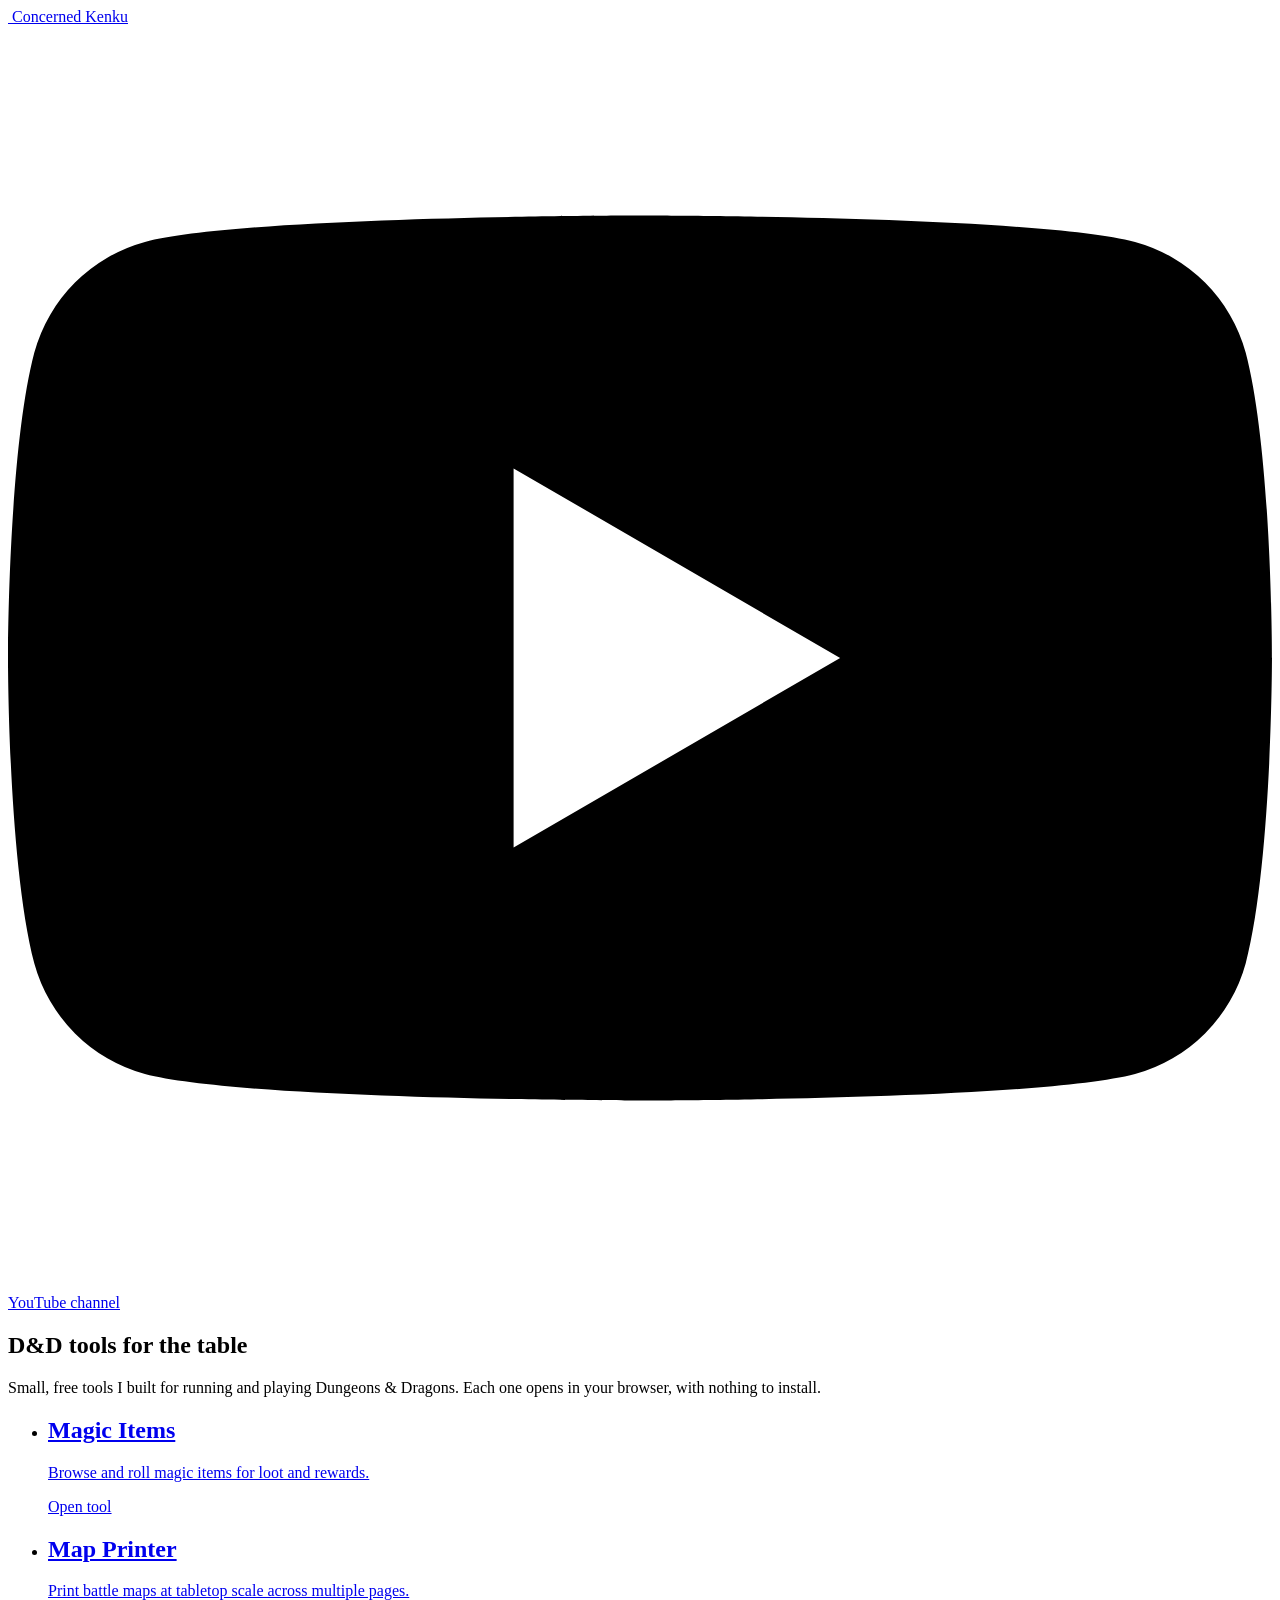
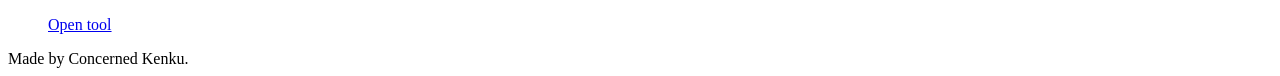
==== index.html @ 7067364f "Update index.html" ====
<!DOCTYPE html>
<html lang="en">
<head>
  <meta charset="utf-8">
  <meta name="viewport" content="width=device-width, initial-scale=1">
  <title>Concerned Kenku – D&amp;D Tools</title>
  <meta name="description" content="Free tools for Dungeons &amp; Dragons games, made by Concerned Kenku.">
  <link rel="icon" href="assets/kenku.png">
  <link rel="preconnect" href="https://fonts.googleapis.com">
  <link rel="preconnect" href="https://fonts.gstatic.com" crossorigin>
  <link href="https://fonts.googleapis.com/css2?family=Atkinson+Hyperlegible:wght@400;700&family=Pixelify+Sans:wght@500;600&display=swap" rel="stylesheet">
  <link rel="stylesheet" href="assets/style.css">
</head>
<body>

  <header class="site-header">
    <div class="wrap">
      <a class="brand" href="./">
        <img src="assets/kenku.png" alt="">
        <span>Concerned Kenku</span>
      </a>
      <!-- Replace the href with your channel URL -->
      <a class="yt-link" href="https://www.youtube.com/@YOUR_CHANNEL" target="_blank" rel="noopener">
        <svg viewBox="0 0 24 24" aria-hidden="true"><path d="M23.5 6.2a3 3 0 0 0-2.1-2.1C19.5 3.6 12 3.6 12 3.6s-7.5 0-9.4.5A3 3 0 0 0 .5 6.2C0 8.1 0 12 0 12s0 3.9.5 5.8a3 3 0 0 0 2.1 2.1c1.9.5 9.4.5 9.4.5s7.5 0 9.4-.5a3 3 0 0 0 2.1-2.1c.5-1.9.5-5.8.5-5.8s0-3.9-.5-5.8zM9.6 15.6V8.4l6.2 3.6-6.2 3.6z"/></svg>
        <span>YouTube channel</span>
      </a>
    </div>
  </header>

  <main class="wrap">
    <section class="intro">
      <h1>D&amp;D tools for the table</h1>
      <p>Small, free tools I built for running and playing Dungeons &amp; Dragons. Each one opens in your browser, with nothing to install.</p>
    </section>

    <ul class="tools">
      <li>
        <a class="tool" href="tools/magicitems.html">
          <h2>Magic Items</h2>
          <p>Browse and roll magic items for loot and rewards.</p>
          <span class="open">Open tool</span>
        </a>
      </li>
      <li>
        <a class="tool" href="tools/mapprinter.html">
          <h2>Map Printer</h2>
          <p>Print battle maps at tabletop scale across multiple pages.</p>
          <span class="open">Open tool</span>
        </a>
      </li>
      <!-- To add a tool, copy one <li> block above and change the link, name and description -->
    </ul>
  </main>

  <footer class="site-footer">
    <div class="wrap">Made by Concerned Kenku.</div>
  </footer>

</body>
</html>
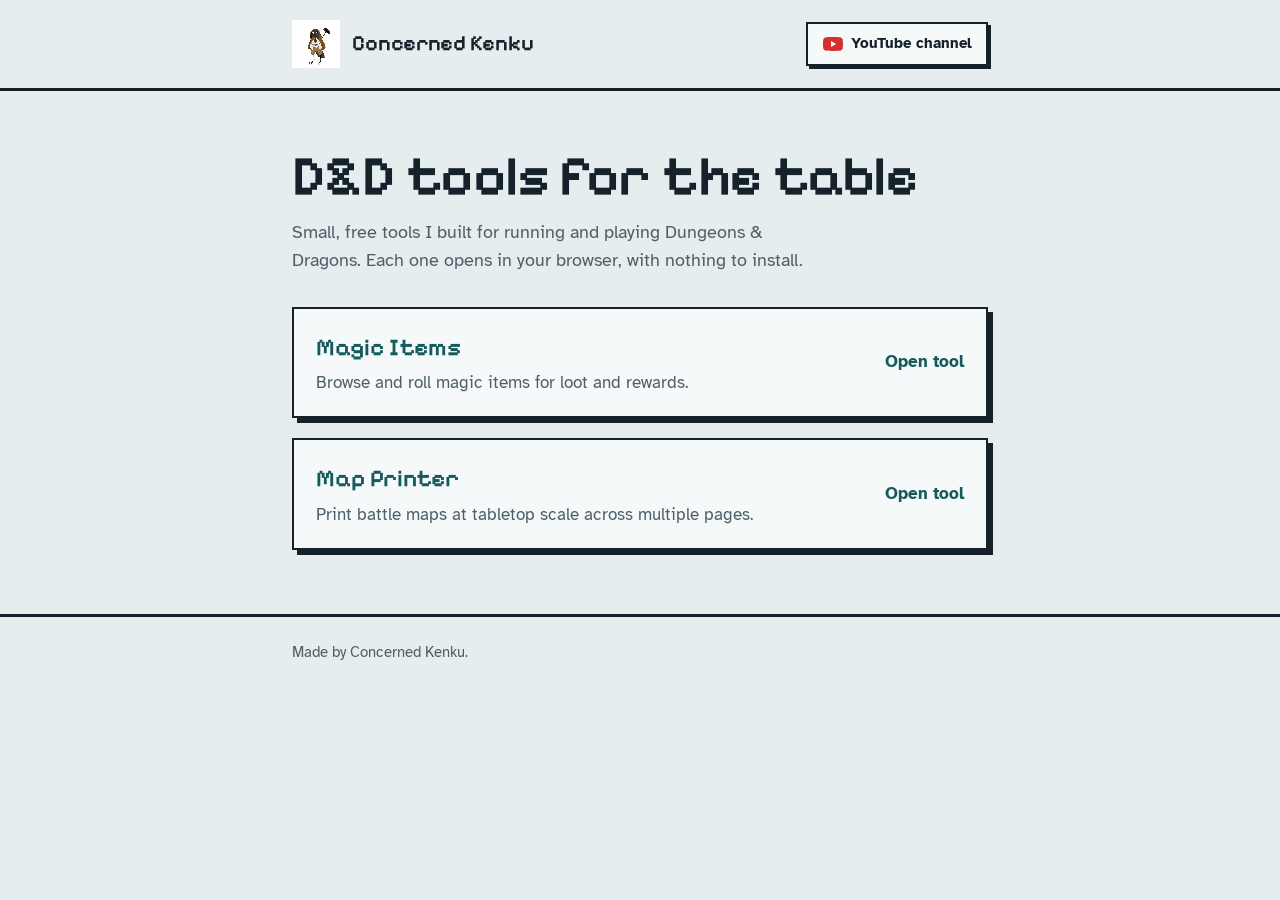
==== commit 58ae398a: "Update index.html" ====
--- a/index.html
+++ b/index.html
@@ -5,7 +5,7 @@
   <meta name="viewport" content="width=device-width, initial-scale=1">
   <title>Concerned Kenku – D&amp;D Tools</title>
   <meta name="description" content="Free tools for Dungeons &amp; Dragons games, made by Concerned Kenku.">
-  <link rel="icon" href="assets/kenku.png">
+  <link rel="icon" href="assets/Kenku.png">
   <link rel="preconnect" href="https://fonts.googleapis.com">
   <link rel="preconnect" href="https://fonts.gstatic.com" crossorigin>
   <link href="https://fonts.googleapis.com/css2?family=Atkinson+Hyperlegible:wght@400;700&family=Pixelify+Sans:wght@500;600&display=swap" rel="stylesheet">
@@ -16,7 +16,7 @@
   <header class="site-header">
     <div class="wrap">
       <a class="brand" href="./">
-        <img src="assets/kenku.png" alt="">
+        <img src="assets/Kenku.png" alt="">
         <span>Concerned Kenku</span>
       </a>
       <!-- Replace the href with your channel URL -->
--- a/assets/style.css
+++ b/assets/style.css
@@ -0,0 +1,189 @@
+:root {
+  --bg: #e6edee;
+  --surface: #f6f9f9;
+  --ink: #16222b;
+  --muted: #4d5f69;
+  --teal: #1f7f82;
+  --teal-dark: #155a5d;
+  --line: #16222b;
+  color-scheme: light;
+}
+
+@media (prefers-color-scheme: dark) {
+  :root:not([data-theme="light"]) {
+    --bg: #131c22;
+    --surface: #1b2830;
+    --ink: #e4eef0;
+    --muted: #9fb2ba;
+    --teal: #4cc3c3;
+    --teal-dark: #7fdada;
+    --line: #4cc3c3;
+    color-scheme: dark;
+  }
+}
+
+* { box-sizing: border-box; }
+
+html { scroll-padding-top: 1rem; }
+
+body {
+  margin: 0;
+  background: var(--bg);
+  color: var(--ink);
+  font-family: "Atkinson Hyperlegible", system-ui, -apple-system, "Segoe UI", sans-serif;
+  font-size: 1.0625rem;
+  line-height: 1.55;
+}
+
+a { color: inherit; }
+
+:focus-visible {
+  outline: 3px solid var(--teal);
+  outline-offset: 3px;
+}
+
+.wrap {
+  max-width: 46rem;
+  margin: 0 auto;
+  padding: 0 1.25rem;
+}
+
+/* Header */
+.site-header {
+  padding: 1.25rem 0;
+  border-bottom: 3px solid var(--line);
+}
+
+.site-header .wrap {
+  display: flex;
+  align-items: center;
+  justify-content: space-between;
+  gap: 1rem;
+}
+
+.brand {
+  display: flex;
+  align-items: center;
+  gap: 0.75rem;
+  text-decoration: none;
+  font-family: "Pixelify Sans", "Courier New", monospace;
+  font-size: 1.35rem;
+  font-weight: 600;
+}
+
+.brand img {
+  width: 48px;
+  height: 48px;
+  image-rendering: pixelated;
+  display: block;
+}
+
+.yt-link {
+  display: inline-flex;
+  align-items: center;
+  gap: 0.5rem;
+  padding: 0.5rem 0.9rem;
+  border: 2px solid var(--line);
+  background: var(--surface);
+  text-decoration: none;
+  font-weight: 700;
+  font-size: 0.95rem;
+  box-shadow: 3px 3px 0 var(--line);
+  transition: transform 0.1s, box-shadow 0.1s;
+}
+
+.yt-link:hover {
+  transform: translate(2px, 2px);
+  box-shadow: 1px 1px 0 var(--line);
+}
+
+.yt-link svg { width: 1.25rem; height: 1.25rem; fill: #d62f2f; }
+
+/* Intro */
+.intro { padding: 3.5rem 0 2rem; }
+
+.intro h1 {
+  margin: 0 0 0.75rem;
+  font-family: "Pixelify Sans", "Courier New", monospace;
+  font-size: clamp(2.25rem, 7vw, 3.5rem);
+  line-height: 1.05;
+  font-weight: 600;
+  letter-spacing: -0.01em;
+}
+
+.intro p {
+  margin: 0;
+  max-width: 34rem;
+  color: var(--muted);
+  font-size: 1.15rem;
+}
+
+/* Tool list */
+.tools {
+  list-style: none;
+  margin: 0;
+  padding: 0 0 4rem;
+  display: grid;
+  gap: 1.25rem;
+}
+
+.tool {
+  display: grid;
+  grid-template-columns: 1fr auto;
+  align-items: center;
+  gap: 0.25rem 1.25rem;
+  padding: 1.25rem 1.4rem;
+  background: var(--surface);
+  border: 2px solid var(--line);
+  box-shadow: 5px 5px 0 var(--line);
+  text-decoration: none;
+  transition: transform 0.1s, box-shadow 0.1s;
+}
+
+.tool:hover {
+  transform: translate(3px, 3px);
+  box-shadow: 2px 2px 0 var(--line);
+}
+
+.tool h2 {
+  margin: 0;
+  font-family: "Pixelify Sans", "Courier New", monospace;
+  font-size: 1.5rem;
+  font-weight: 600;
+  color: var(--teal-dark);
+}
+
+.tool p {
+  grid-column: 1;
+  margin: 0;
+  color: var(--muted);
+}
+
+.tool .open {
+  grid-column: 2;
+  grid-row: 1 / span 2;
+  font-weight: 700;
+  color: var(--teal-dark);
+  white-space: nowrap;
+}
+
+.tool:hover .open { text-decoration: underline; }
+
+/* Footer */
+.site-footer {
+  padding: 1.5rem 0 2.5rem;
+  border-top: 3px solid var(--line);
+  color: var(--muted);
+  font-size: 0.95rem;
+}
+
+@media (max-width: 30rem) {
+  .brand span { font-size: 1.1rem; }
+  .yt-link span { display: none; }
+  .tool { grid-template-columns: 1fr; }
+  .tool .open { grid-column: 1; grid-row: auto; margin-top: 0.4rem; }
+}
+
+@media (prefers-reduced-motion: reduce) {
+  .tool, .yt-link { transition: none; }
+}
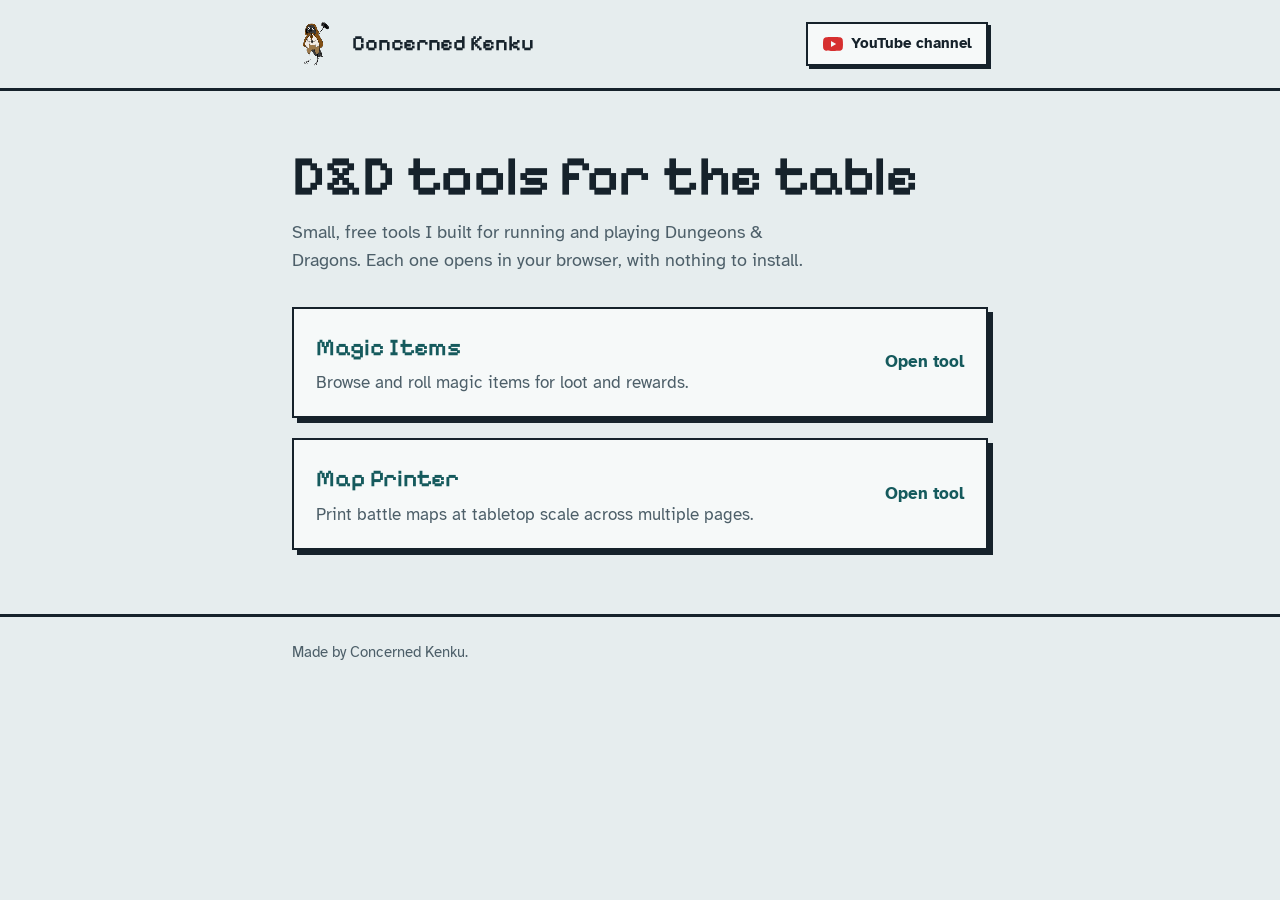
==== commit fdb72328: "Update index.html" ====
--- a/index.html
+++ b/index.html
@@ -5,7 +5,7 @@
   <meta name="viewport" content="width=device-width, initial-scale=1">
   <title>Concerned Kenku – D&amp;D Tools</title>
   <meta name="description" content="Free tools for Dungeons &amp; Dragons games, made by Concerned Kenku.">
-  <link rel="icon" href="assets/Kenku.png">
+  <link rel="icon" href="assets/kenkutrim.png">
   <link rel="preconnect" href="https://fonts.googleapis.com">
   <link rel="preconnect" href="https://fonts.gstatic.com" crossorigin>
   <link href="https://fonts.googleapis.com/css2?family=Atkinson+Hyperlegible:wght@400;700&family=Pixelify+Sans:wght@500;600&display=swap" rel="stylesheet">
@@ -16,7 +16,7 @@
   <header class="site-header">
     <div class="wrap">
       <a class="brand" href="./">
-        <img src="assets/Kenku.png" alt="">
+        <img src="assets/kenkutrim.png" alt="">
         <span>Concerned Kenku</span>
       </a>
       <!-- Replace the href with your channel URL -->
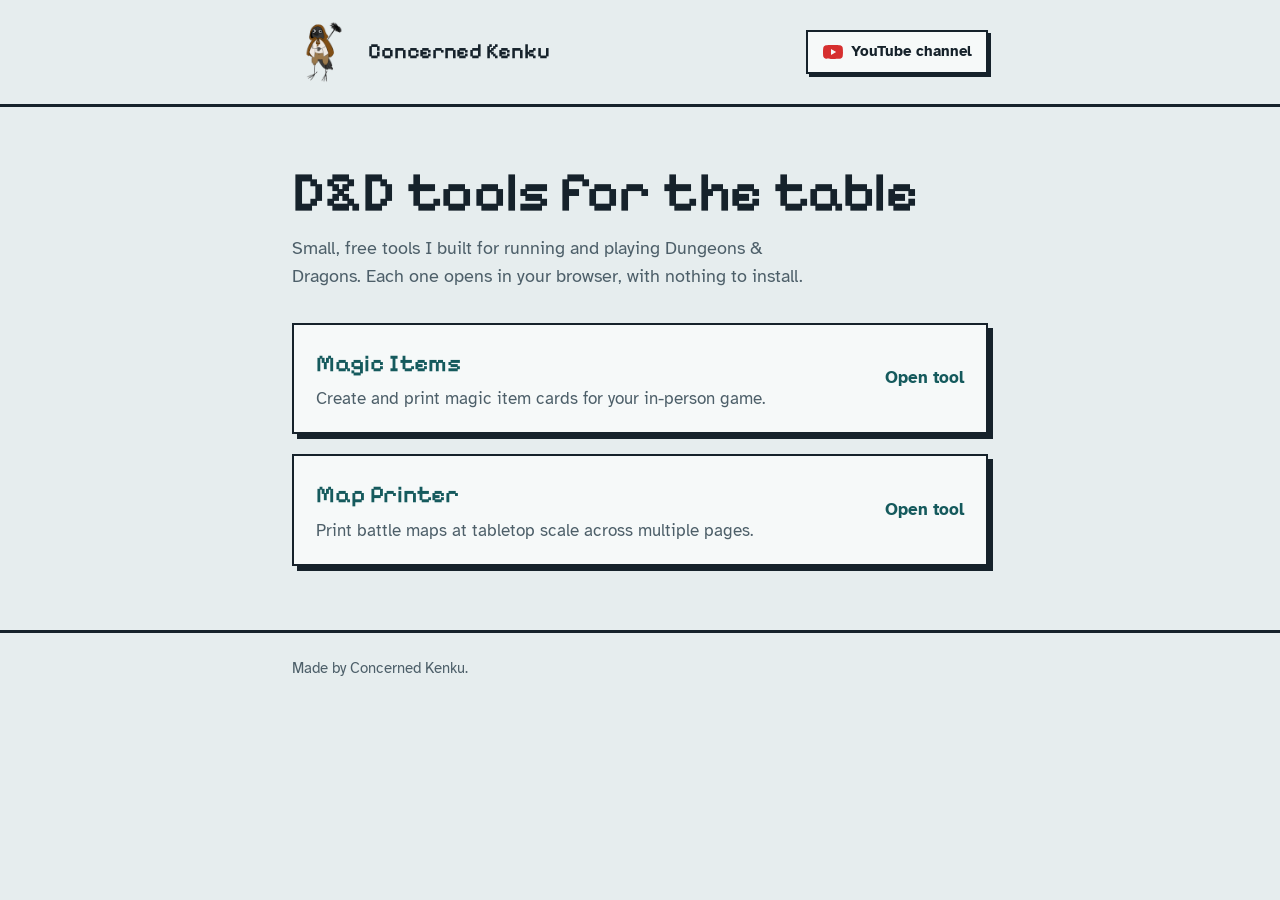
==== commit 0918b56a: "Update index.html" ====
--- a/index.html
+++ b/index.html
@@ -37,7 +37,7 @@
       <li>
         <a class="tool" href="tools/magicitems.html">
           <h2>Magic Items</h2>
-          <p>Browse and roll magic items for loot and rewards.</p>
+          <p>Create and print magic item cards for your in-person game.</p>
           <span class="open">Open tool</span>
         </a>
       </li>
--- a/assets/style.css
+++ b/assets/style.css
@@ -72,9 +72,10 @@
 }
 
 .brand img {
-  width: 48px;
-  height: 48px;
-  image-rendering: pixelated;
+  height: 64px;
+  width: auto;
+  max-width: 64px;
+  object-fit: contain;
   display: block;
 }
 
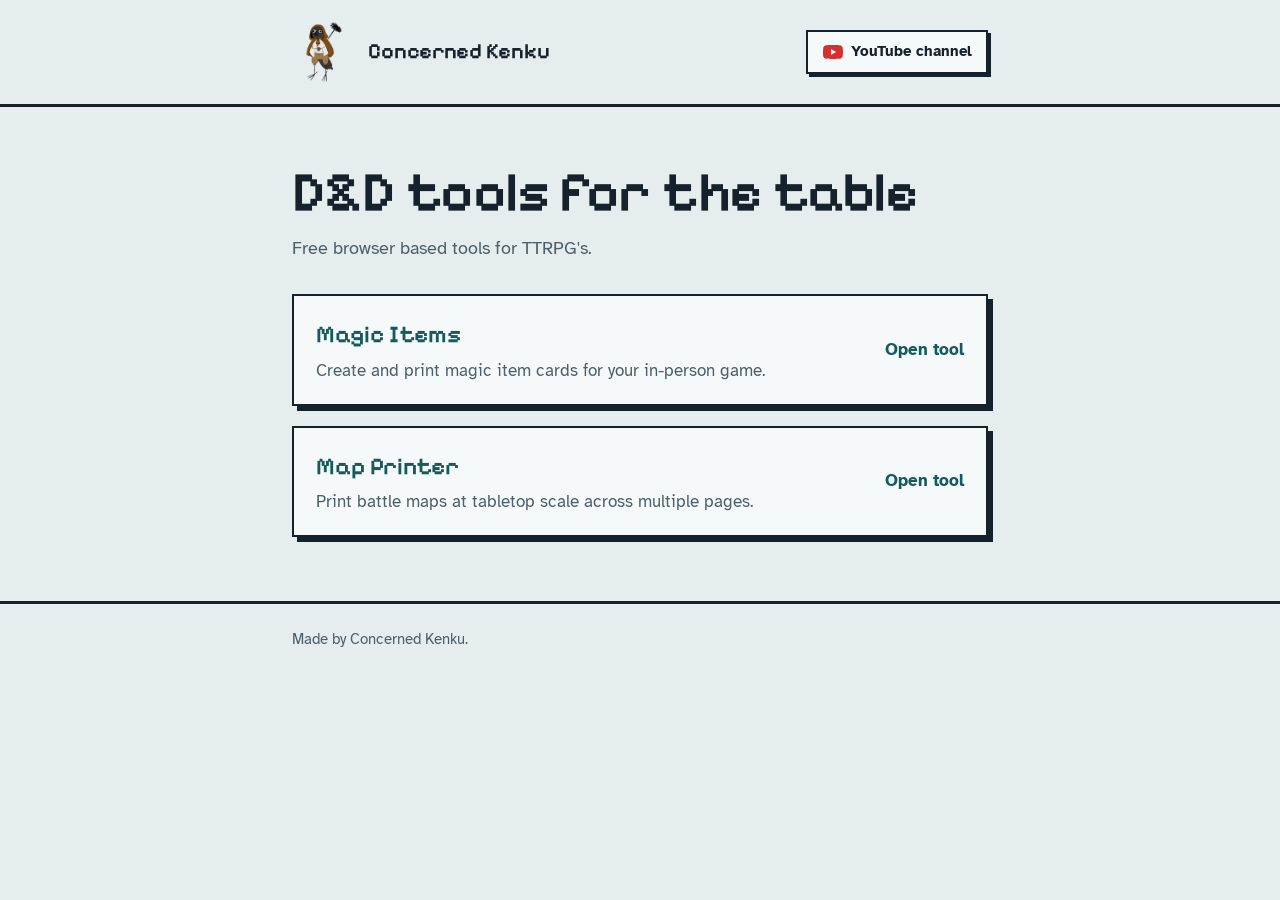
==== commit 7b4e3f48: "Update index.html" ====
--- a/index.html
+++ b/index.html
@@ -30,7 +30,7 @@
   <main class="wrap">
     <section class="intro">
       <h1>D&amp;D tools for the table</h1>
-      <p>Small, free tools I built for running and playing Dungeons &amp; Dragons. Each one opens in your browser, with nothing to install.</p>
+      <p>Free browser based tools for TTRPG's.</p>
     </section>
 
     <ul class="tools">
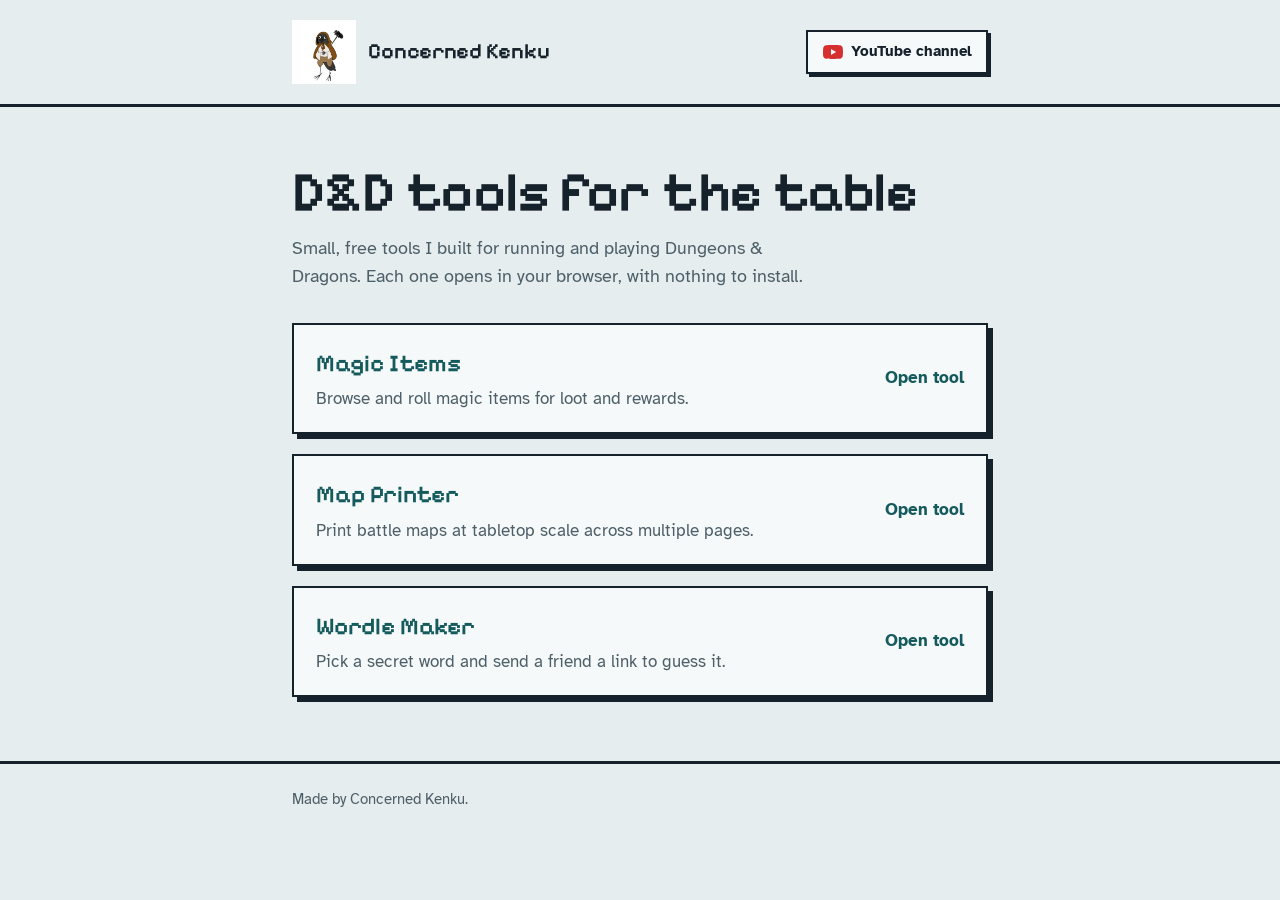
==== commit 1017224b: "Update index.html" ====
--- a/index.html
+++ b/index.html
@@ -5,7 +5,7 @@
   <meta name="viewport" content="width=device-width, initial-scale=1">
   <title>Concerned Kenku – D&amp;D Tools</title>
   <meta name="description" content="Free tools for Dungeons &amp; Dragons games, made by Concerned Kenku.">
-  <link rel="icon" href="assets/kenkutrim.png">
+  <link rel="icon" href="assets/Kenku.png">
   <link rel="preconnect" href="https://fonts.googleapis.com">
   <link rel="preconnect" href="https://fonts.gstatic.com" crossorigin>
   <link href="https://fonts.googleapis.com/css2?family=Atkinson+Hyperlegible:wght@400;700&family=Pixelify+Sans:wght@500;600&display=swap" rel="stylesheet">
@@ -16,7 +16,7 @@
   <header class="site-header">
     <div class="wrap">
       <a class="brand" href="./">
-        <img src="assets/kenkutrim.png" alt="">
+        <img src="assets/Kenku.png" alt="">
         <span>Concerned Kenku</span>
       </a>
       <!-- Replace the href with your channel URL -->
@@ -30,14 +30,14 @@
   <main class="wrap">
     <section class="intro">
       <h1>D&amp;D tools for the table</h1>
-      <p>Free browser based tools for TTRPG's.</p>
+      <p>Small, free tools I built for running and playing Dungeons &amp; Dragons. Each one opens in your browser, with nothing to install.</p>
     </section>
 
     <ul class="tools">
       <li>
         <a class="tool" href="tools/magicitems.html">
           <h2>Magic Items</h2>
-          <p>Create and print magic item cards for your in-person game.</p>
+          <p>Browse and roll magic items for loot and rewards.</p>
           <span class="open">Open tool</span>
         </a>
       </li>
@@ -45,6 +45,13 @@
         <a class="tool" href="tools/mapprinter.html">
           <h2>Map Printer</h2>
           <p>Print battle maps at tabletop scale across multiple pages.</p>
+          <span class="open">Open tool</span>
+        </a>
+      </li>
+      <li>
+        <a class="tool" href="tools/wordle.html">
+          <h2>Wordle Maker</h2>
+          <p>Pick a secret word and send a friend a link to guess it.</p>
           <span class="open">Open tool</span>
         </a>
       </li>
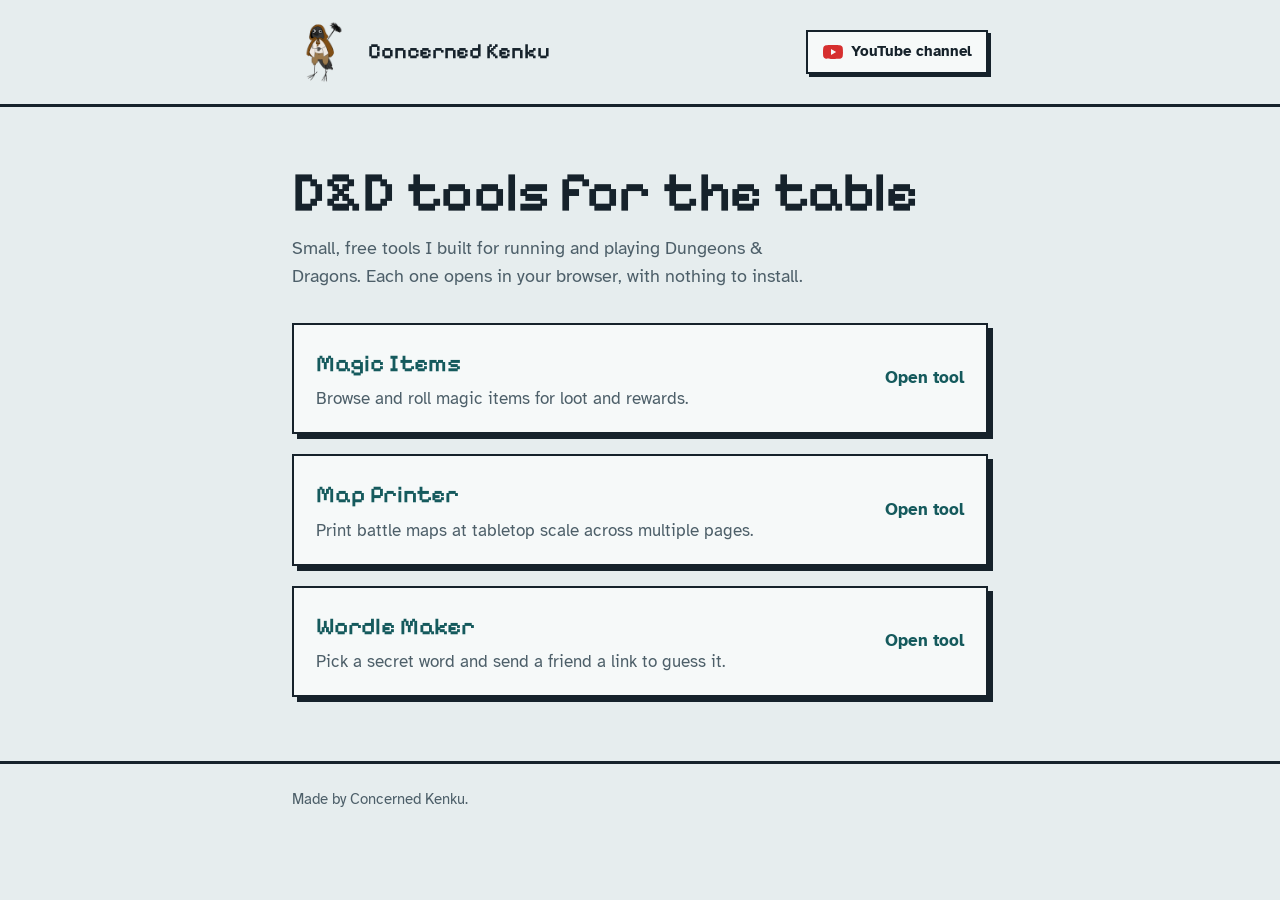
==== commit f588d5b4: "Update index.html" ====
--- a/index.html
+++ b/index.html
@@ -5,7 +5,7 @@
   <meta name="viewport" content="width=device-width, initial-scale=1">
   <title>Concerned Kenku – D&amp;D Tools</title>
   <meta name="description" content="Free tools for Dungeons &amp; Dragons games, made by Concerned Kenku.">
-  <link rel="icon" href="assets/Kenku.png">
+  <link rel="icon" href="assets/kenkutrim.png">
   <link rel="preconnect" href="https://fonts.googleapis.com">
   <link rel="preconnect" href="https://fonts.gstatic.com" crossorigin>
   <link href="https://fonts.googleapis.com/css2?family=Atkinson+Hyperlegible:wght@400;700&family=Pixelify+Sans:wght@500;600&display=swap" rel="stylesheet">
@@ -16,7 +16,7 @@
   <header class="site-header">
     <div class="wrap">
       <a class="brand" href="./">
-        <img src="assets/Kenku.png" alt="">
+        <img src="assets/kenkutrim.png" alt="">
         <span>Concerned Kenku</span>
       </a>
       <!-- Replace the href with your channel URL -->
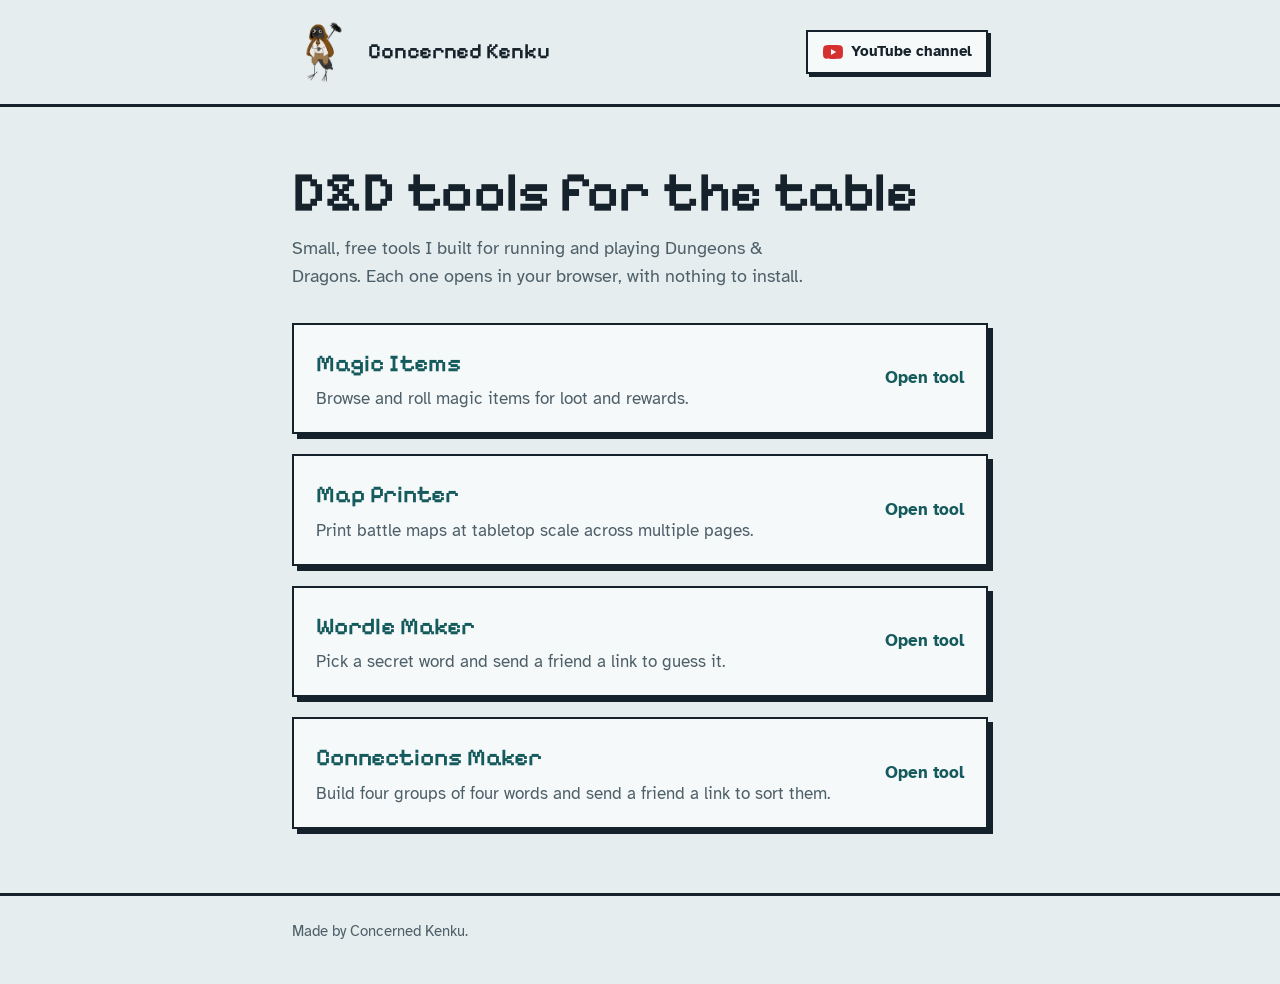
==== commit 9bdcbe5b: "Add Connections Maker tool link to index.html" ====
--- a/index.html
+++ b/index.html
@@ -55,6 +55,13 @@
           <span class="open">Open tool</span>
         </a>
       </li>
+      <li>
+        <a class="tool" href="tools/connections.html">
+          <h2>Connections Maker</h2>
+          <p>Build four groups of four words and send a friend a link to sort them.</p>
+          <span class="open">Open tool</span>
+        </a>
+      </li>
       <!-- To add a tool, copy one <li> block above and change the link, name and description -->
     </ul>
   </main>
